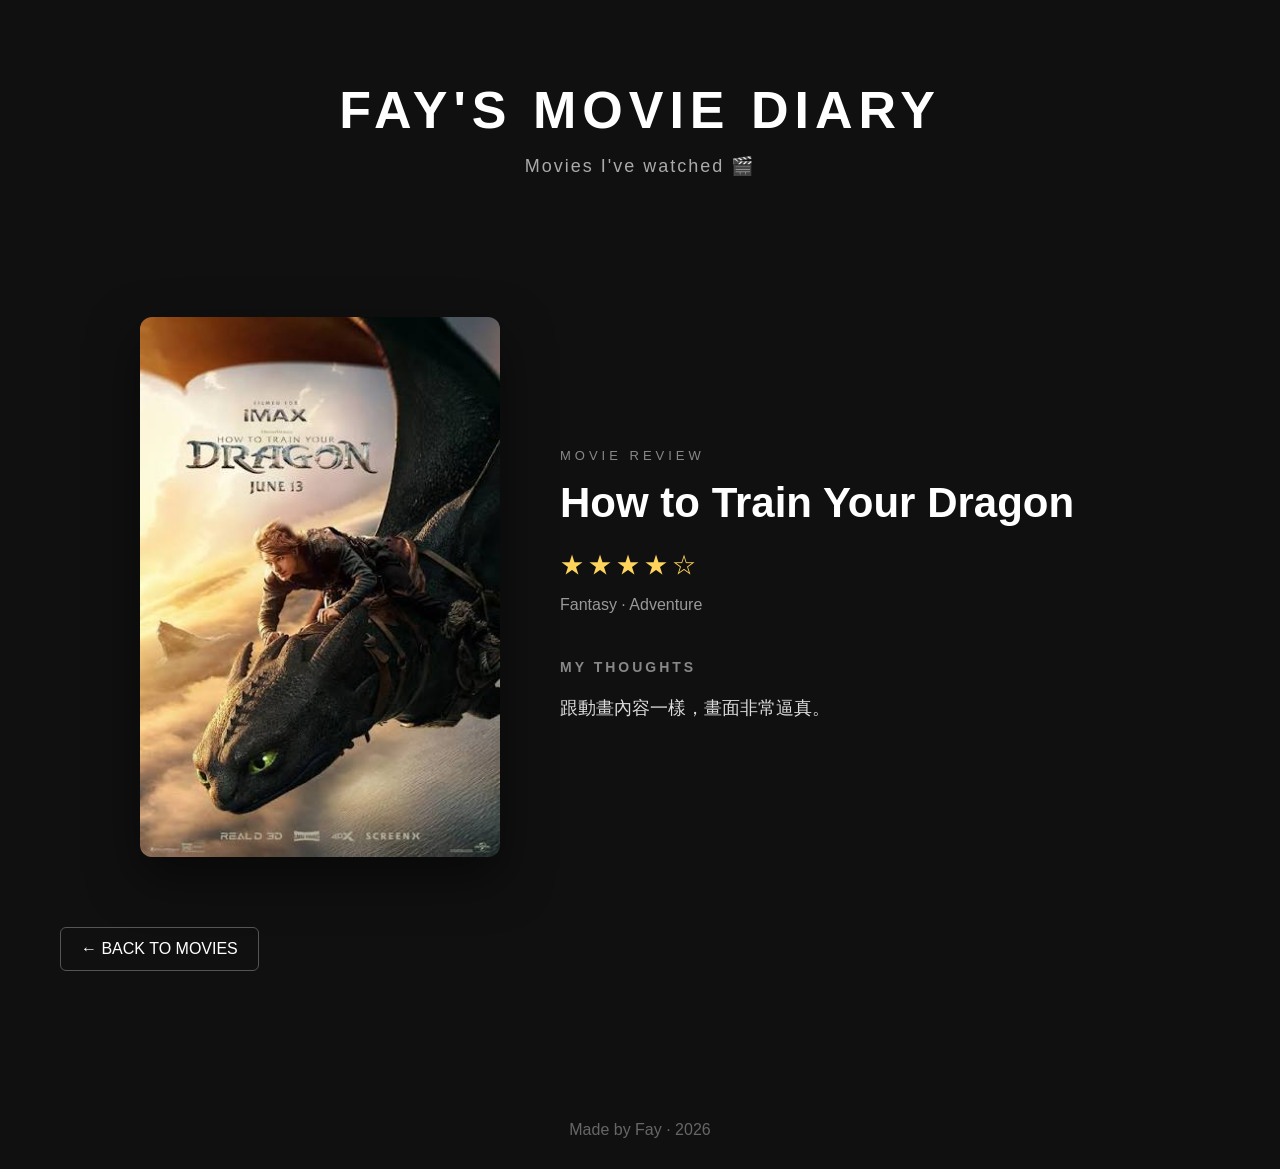
==== dragon.html @ 44f01269 "Create dragon.html" ====
<!DOCTYPE html>
<html lang="zh-TW">

<head>
    <meta charset="UTF-8">
    <meta name="viewport" content="width=device-width, initial-scale=1.0">

    <title>How to Train Your Dragon | Fay's Movie Diary</title>

    <link rel="stylesheet" href="style.css">
</head>

<body>

    <header>
        <h1>FAY'S MOVIE DIARY</h1>
        <p>Movies I've watched 🎬</p>
    </header>

    <main>

        <section class="movie-detail">

            <img
                src="images/dragon.jpg"
                alt="How to Train Your Dragon"
                class="detail-poster"
            >

            <div class="detail-info">

                <p class="detail-label">MOVIE REVIEW</p>

                <h2>How to Train Your Dragon</h2>

                <p class="detail-rating">
                    ★★★★☆
                </p>

                <p class="detail-meta">
                    Fantasy · Adventure
                </p>

                <h3>MY THOUGHTS</h3>

                <p class="detail-thoughts">
                    跟動畫內容一樣，畫面非常逼真。
                </p>

            </div>

        </section>

        <a href="index.html" class="back-button">
            ← BACK TO MOVIES
        </a>

    </main>

    <footer>
        <p>Made by Fay · 2026</p>
    </footer>

</body>

</html>
---- style.css ----
* {
    margin: 0;
    padding: 0;
    box-sizing: border-box;
}

body {
    background: #101010;
    color: white;
    font-family: Arial, sans-serif;
    min-height: 100vh;
}

/* ===== Header ===== */

header {
    text-align: center;
    padding: 80px 20px 60px;
}

header h1 {
    font-size: 52px;
    letter-spacing: 6px;
    margin-bottom: 15px;
}

header p {
    color: #aaaaaa;
    font-size: 18px;
    letter-spacing: 2px;
}

/* ===== Main ===== */

main {
    max-width: 1200px;
    margin: auto;
    padding: 20px;
}

.movies h2 {
    font-size: 28px;
    letter-spacing: 3px;
    margin-bottom: 30px;
}

/* ===== Movie Grid ===== */

.movie-grid {
    display: grid;
    grid-template-columns: repeat(3, 1fr);
    gap: 25px;
}

.movie-card {
    position: relative;
    height: 520px;
    border-radius: 12px;
    overflow: hidden;
    cursor: pointer;

    /* 因為現在 movie-card 是 <a> */
    text-decoration: none;
    color: inherit;

    transition:
        transform 0.3s ease,
        box-shadow 0.3s ease;
}

/* ===== Movie Poster ===== */

.movie-card img {
    width: 100%;
    height: 100%;
    object-fit: cover;
    display: block;

    transition: transform 0.5s ease;
}

/* ===== Dark Gradient ===== */

.movie-card::after {
    content: "";
    position: absolute;
    inset: 0;

    background: linear-gradient(
        to top,
        rgba(0, 0, 0, 0.95) 0%,
        rgba(0, 0, 0, 0.4) 45%,
        transparent 75%
    );
}

/* ===== Movie Information ===== */

.movie-info {
    position: absolute;
    bottom: 25px;
    left: 25px;
    right: 25px;

    z-index: 2;
}

.movie-info h3 {
    font-size: 28px;
    margin-bottom: 8px;
}

.movie-info p {
    color: #dddddd;
    margin-bottom: 6px;
}

.movie-info .rating {
    color: #ffd45c;
    letter-spacing: 3px;
}

/* ===== Hover Effect ===== */

.movie-card:hover {
    transform: translateY(-10px);
    box-shadow: 0 20px 40px rgba(0, 0, 0, 0.6);
}

.movie-card:hover img {
    transform: scale(1.06);
}

/* ===== Footer ===== */

footer {
    text-align: center;
    padding: 70px 20px 30px;
    color: #666666;
}

/* ===== Movie Detail Page ===== */

.movie-detail {
    max-width: 1000px;
    margin: 60px auto 40px;

    display: flex;
    gap: 60px;

    align-items: center;
}

.detail-poster {
    width: 360px;
    height: 540px;

    object-fit: cover;

    border-radius: 12px;

    box-shadow: 0 20px 50px rgba(0, 0, 0, 0.5);
}

.detail-info {
    flex: 1;
}

.detail-label {
    color: #888888;
    letter-spacing: 4px;
    font-size: 13px;

    margin-bottom: 15px;
}

.detail-info h2 {
    font-size: 42px;
    line-height: 1.2;

    margin-bottom: 20px;
}

.detail-rating {
    color: #ffd45c;
    font-size: 24px;
    letter-spacing: 4px;

    margin-bottom: 15px;
}

.detail-meta {
    color: #999999;
    margin-bottom: 45px;
}

.detail-info h3 {
    font-size: 14px;
    letter-spacing: 3px;
    color: #888888;

    margin-bottom: 15px;
}

.detail-thoughts {
    font-size: 18px;
    line-height: 2;
    color: #dddddd;
}

/* ===== Back Button ===== */

.back-button {
    display: inline-block;

    margin: 30px 0 60px;

    color: white;
    text-decoration: none;

    border: 1px solid #555555;

    padding: 12px 20px;

    border-radius: 6px;

    transition: all 0.2s ease;
}

.back-button:hover {
    background: white;
    color: black;
}

/* ===== Mobile ===== */

@media (max-width: 800px) {

    header h1 {
        font-size: 36px;
        letter-spacing: 3px;
    }

    .movie-grid {
        grid-template-columns: 1fr;
    }

    .movie-card {
        height: 500px;
    }

    .movie-detail {
        flex-direction: column;
        gap: 35px;
        margin-top: 30px;
    }

    .detail-poster {
        width: 260px;
        height: 390px;
    }

    .detail-info {
        text-align: center;
    }

    .detail-info h2 {
        font-size: 32px;
    }

    .detail-thoughts {
        font-size: 17px;
    }
}
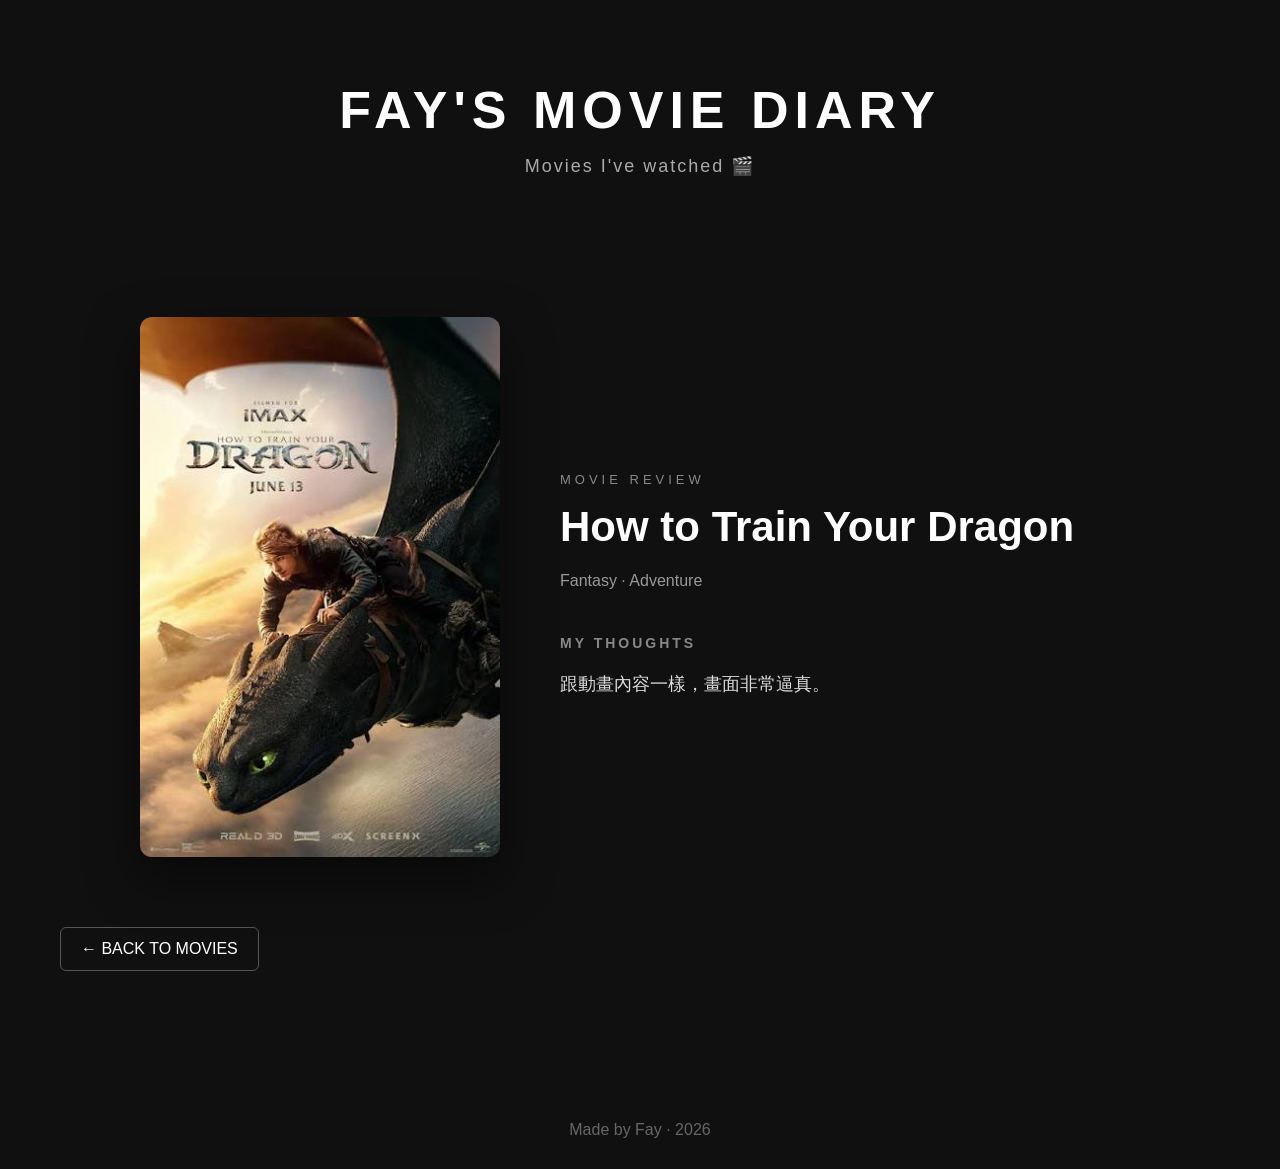
==== commit f826650a: "Update dragon.html" ====
--- a/dragon.html
+++ b/dragon.html
@@ -3,24 +3,31 @@
 
 <head>
     <meta charset="UTF-8">
-    <meta name="viewport" content="width=device-width, initial-scale=1.0">
-
-    <title>How to Train Your Dragon | Fay's Movie Diary</title>
-
-    <link rel="stylesheet" href="style.css">
+    <meta
+        name="viewport"
+        content="width=device-width, initial-scale=1.0"
+    >
+    <title>
+        How to Train Your Dragon | Fay's Movie Diary
+    </title>
+    <link
+        rel="stylesheet"
+        href="style.css"
+    >
 </head>
 
 <body>
-
     <header>
-        <h1>FAY'S MOVIE DIARY</h1>
-        <p>Movies I've watched 🎬</p>
+        <h1>
+            FAY'S MOVIE DIARY
+        </h1>
+        <p>
+            Movies I've watched 🎬
+        </p>
     </header>
 
     <main>
-
         <section class="movie-detail">
-
             <img
                 src="images/dragon.jpg"
                 alt="How to Train Your Dragon"
@@ -28,39 +35,51 @@
             >
 
             <div class="detail-info">
+                <p class="detail-label">
+                    MOVIE REVIEW
+                </p>
 
-                <p class="detail-label">MOVIE REVIEW</p>
+                <h2>
+                    How to Train Your Dragon
+                </h2>
 
-                <h2>How to Train Your Dragon</h2>
-
-                <p class="detail-rating">
-                    ★★★★☆
-                </p>
+                <p
+                    class="detail-rating"
+                    data-rating="4"
+                ></p>
 
                 <p class="detail-meta">
                     Fantasy · Adventure
                 </p>
 
-                <h3>MY THOUGHTS</h3>
+                <h3>
+                    MY THOUGHTS
+                </h3>
 
                 <p class="detail-thoughts">
                     跟動畫內容一樣，畫面非常逼真。
                 </p>
 
             </div>
-
         </section>
 
-        <a href="index.html" class="back-button">
+        <a
+            href="movies.html"
+            class="back-button"
+        >
             ← BACK TO MOVIES
         </a>
 
     </main>
 
+
     <footer>
-        <p>Made by Fay · 2026</p>
+        <p>
+            Made by Fay · 2026
+        </p>
+
     </footer>
-
+    <script src="script.js"></script>
 </body>
 
 </html>
--- a/style.css
+++ b/style.css
@@ -144,21 +144,16 @@
 .movie-detail {
     max-width: 1000px;
     margin: 60px auto 40px;
-
     display: flex;
     gap: 60px;
-
     align-items: center;
 }
 
 .detail-poster {
     width: 360px;
     height: 540px;
-
     object-fit: cover;
-
     border-radius: 12px;
-
     box-shadow: 0 20px 50px rgba(0, 0, 0, 0.5);
 }
 
@@ -170,14 +165,12 @@
     color: #888888;
     letter-spacing: 4px;
     font-size: 13px;
-
     margin-bottom: 15px;
 }
 
 .detail-info h2 {
     font-size: 42px;
     line-height: 1.2;
-
     margin-bottom: 20px;
 }
 
@@ -185,7 +178,6 @@
     color: #ffd45c;
     font-size: 24px;
     letter-spacing: 4px;
-
     margin-bottom: 15px;
 }
 
@@ -212,18 +204,12 @@
 
 .back-button {
     display: inline-block;
-
     margin: 30px 0 60px;
-
     color: white;
     text-decoration: none;
-
     border: 1px solid #555555;
-
     padding: 12px 20px;
-
     border-radius: 6px;
-
     transition: all 0.2s ease;
 }
 
@@ -272,3 +258,125 @@
         font-size: 17px;
     }
 }
+/* ===== Entrance Page ===== */
+
+.entrance-page {
+    display: flex;
+    flex-direction: column;
+    min-height: 100vh;
+}
+
+.entrance {
+    flex: 1;
+    display: flex;
+    flex-direction: column;
+    justify-content: center;
+    align-items: center;
+    text-align: center;
+    padding: 40px 20px;
+}
+
+.entrance-small {
+    color: #888888;
+    font-size: 13px;
+    letter-spacing: 5px;
+    margin-bottom: 20px;
+}
+
+.entrance h1 {
+    font-size: 70px;
+    line-height: 1.05;
+    letter-spacing: 8px;
+    margin-bottom: 25px;
+}
+
+.entrance-subtitle {
+    color: #aaaaaa;
+    font-size: 17px;
+    letter-spacing: 1px;
+    margin-bottom: 45px;
+}
+
+
+/* ===== Enter Button ===== */
+
+.enter-button {
+    display: inline-block;
+    padding: 15px 28px;
+    border: 1px solid #555555;
+    border-radius: 6px;
+    color: white;
+    text-decoration: none;
+    font-size: 14px;
+    letter-spacing: 2px;
+    transition:
+        background 0.3s ease,
+        color 0.3s ease,
+        transform 0.3s ease;
+}
+
+.enter-button:hover {
+    background: white;
+    color: black;
+    transform: translateY(-3px);
+}
+
+/* ===== Entrance Mobile ===== */
+
+@media (max-width: 800px) {
+
+    .entrance h1 {
+        font-size: 46px;
+        letter-spacing: 5px; 
+    }
+    .entrance-subtitle {
+        font-size: 15px;
+    }
+}
+
+/* ===== Password Entrance ===== */
+.password-box {
+    display: flex;
+    flex-direction: column;
+    align-items: center;
+    gap: 15px;
+    width: 320px;
+}
+
+.password-box input {
+    width: 100%;
+    padding: 14px 18px;
+    background: #181818;
+    border: 1px solid #444444;
+    border-radius: 6px;
+    color: white;
+    font-size: 15px;
+    outline: none;
+    text-align: center;
+}
+
+.password-box input:focus {
+    border-color: #888888;
+}
+
+.password-box button {
+    padding: 14px 24px;
+    background: transparent;
+    border: 1px solid #555555;
+    border-radius: 6px;
+    color: white;
+    font-size: 14px;
+    letter-spacing: 2px;
+    cursor: pointer;
+    transition: all 0.3s ease;
+}
+
+.password-box button:hover {
+    background: white;
+    color: black;
+}
+#error-message {
+    min-height: 20px;
+    color: #aaaaaa;
+    font-size: 13px;
+}
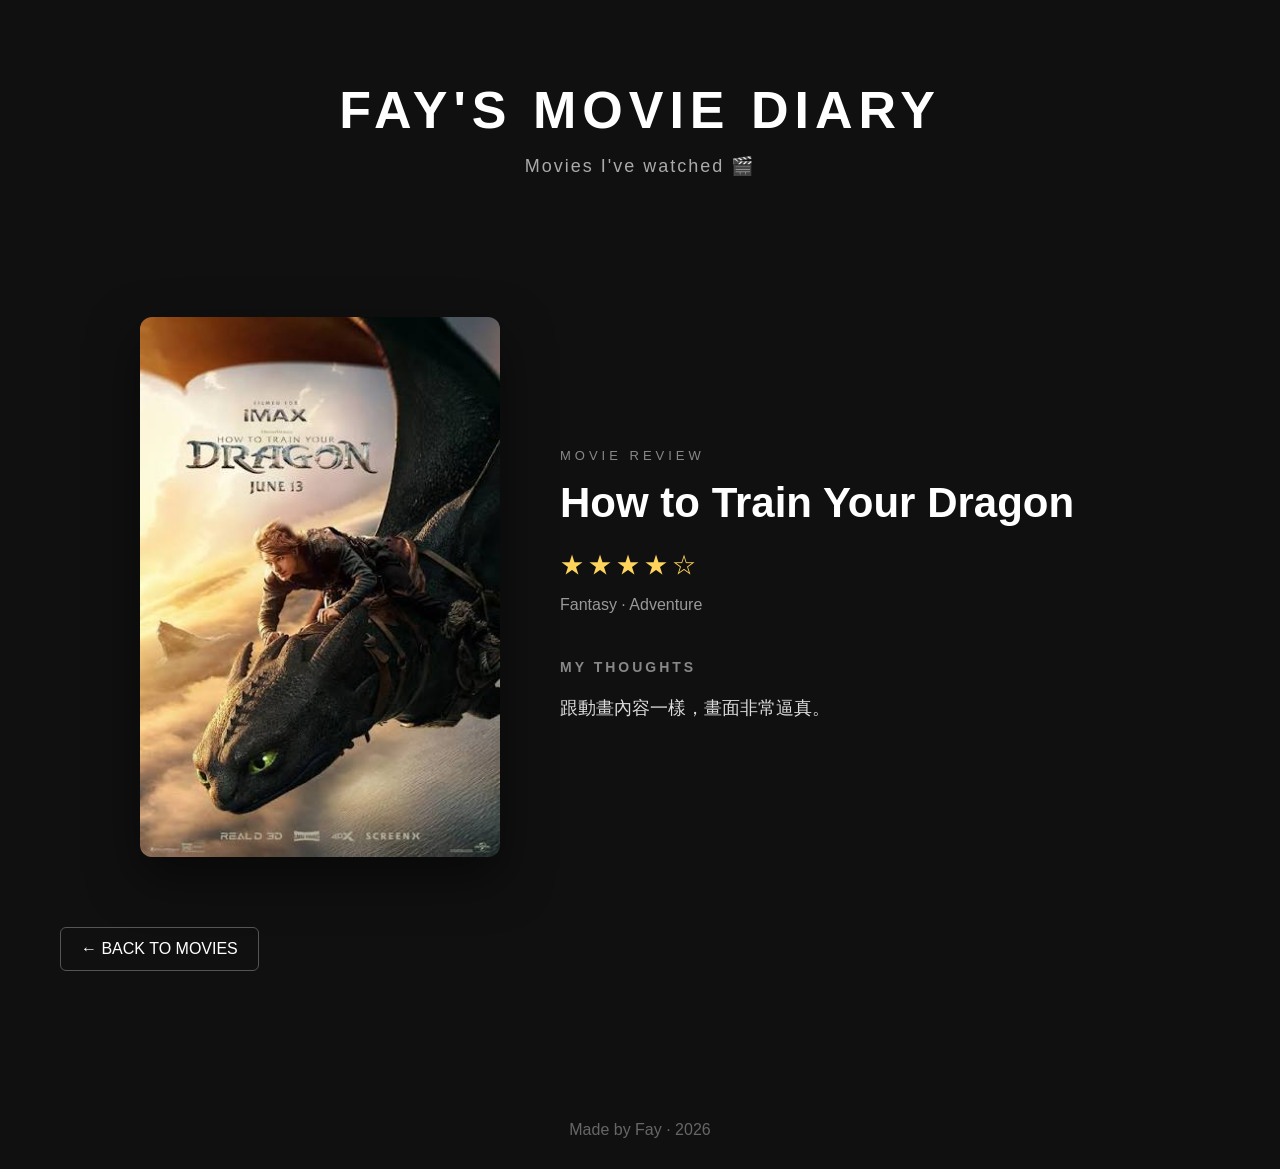
==== commit fcfbcb0e: "Update dragon.html" ====
--- a/dragon.html
+++ b/dragon.html
@@ -3,31 +3,22 @@
 
 <head>
     <meta charset="UTF-8">
-    <meta
-        name="viewport"
-        content="width=device-width, initial-scale=1.0"
-    >
-    <title>
-        How to Train Your Dragon | Fay's Movie Diary
-    </title>
-    <link
-        rel="stylesheet"
-        href="style.css"
-    >
+    <meta name="viewport" content="width=device-width, initial-scale=1.0">
+    <title>How to Train Your Dragon | Fay's Movie Diary</title>
+    <link rel="stylesheet" href="style.css">
 </head>
 
 <body>
+
     <header>
-        <h1>
-            FAY'S MOVIE DIARY
-        </h1>
-        <p>
-            Movies I've watched 🎬
-        </p>
+        <h1>FAY'S MOVIE DIARY</h1>
+        <p>Movies I've watched 🎬</p>
     </header>
 
     <main>
+
         <section class="movie-detail">
+
             <img
                 src="images/dragon.jpg"
                 alt="How to Train Your Dragon"
@@ -35,51 +26,39 @@
             >
 
             <div class="detail-info">
-                <p class="detail-label">
-                    MOVIE REVIEW
+
+                <p class="detail-label">MOVIE REVIEW</p>
+
+                <h2>How to Train Your Dragon</h2>
+
+                <p class="detail-rating">
+                    ★★★★☆
                 </p>
-
-                <h2>
-                    How to Train Your Dragon
-                </h2>
-
-                <p
-                    class="detail-rating"
-                    data-rating="4"
-                ></p>
 
                 <p class="detail-meta">
                     Fantasy · Adventure
                 </p>
 
-                <h3>
-                    MY THOUGHTS
-                </h3>
+                <h3>MY THOUGHTS</h3>
 
                 <p class="detail-thoughts">
                     跟動畫內容一樣，畫面非常逼真。
                 </p>
 
             </div>
+
         </section>
 
-        <a
-            href="movies.html"
-            class="back-button"
-        >
+        <a href="movies.html" class="back-button">
             ← BACK TO MOVIES
         </a>
 
     </main>
 
+    <footer>
+        <p>Made by Fay · 2026</p>
+    </footer>
 
-    <footer>
-        <p>
-            Made by Fay · 2026
-        </p>
-
-    </footer>
-    <script src="script.js"></script>
 </body>
 
 </html>
